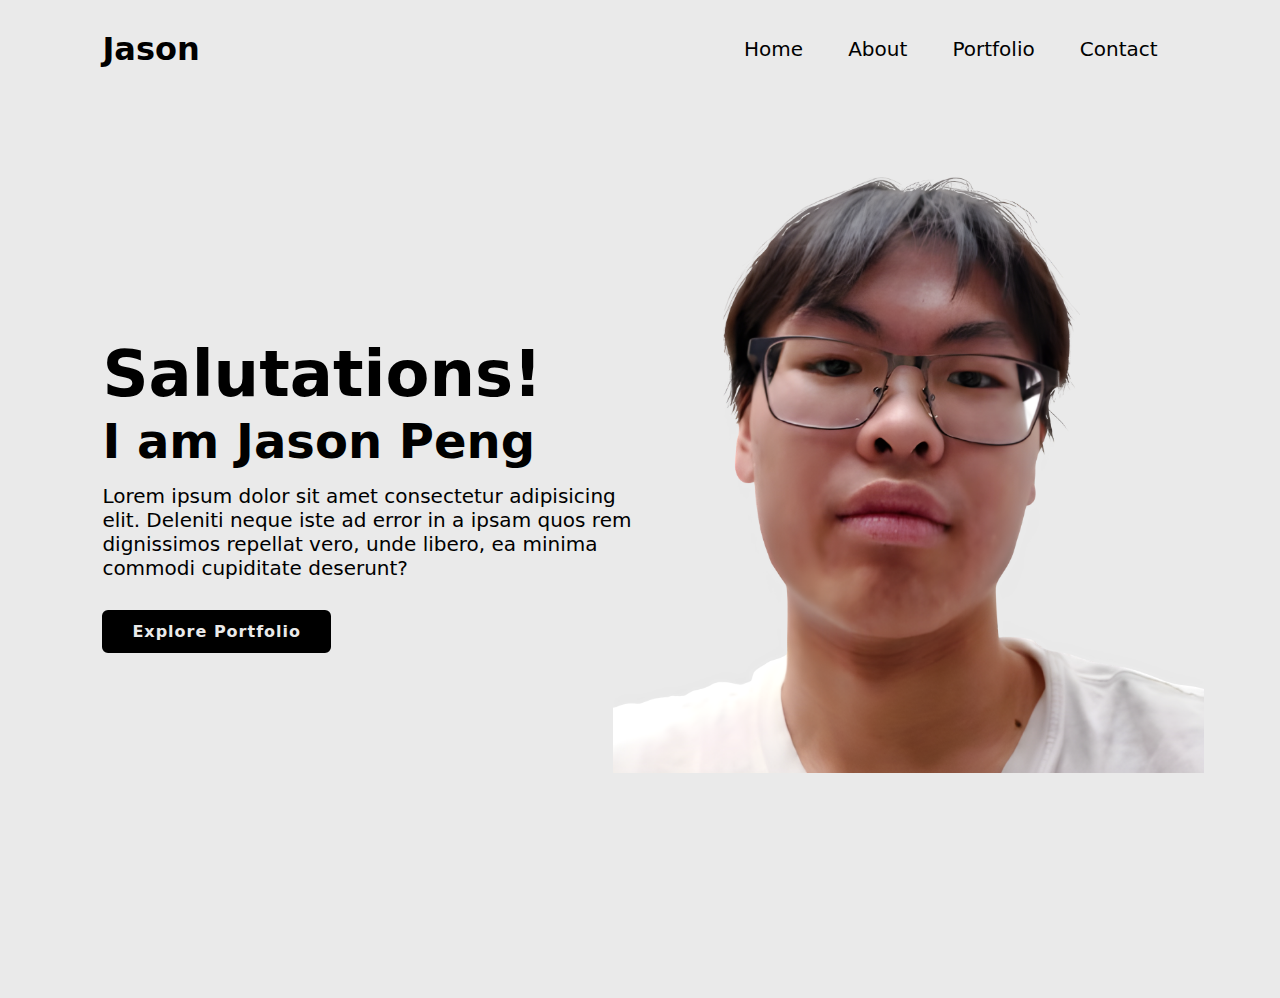
==== pages/about.html @ 4b4fb12f "Update index.html" ====
<!DOCTYPE html>
<html lang="en">
<head>
    <meta charset="UTF-8">
    <meta name="viewport" content="width=device-width, initial-scale=1.0">
    <title>My Resume - Jason</title>
    <link rel="stylesheet" href="/assets/CSS/stylesheets.css">
</head>
<body>
    <header class="header">
        <a href="/index.html" class="name">Jason</a>
        <nav class="navbar">
            <a href="/index.html">Home</a>
            <a href="/pages/about.html">About</a>
            <a href="/pages/portfolio.html">Portfolio</a>
            <a href="/pages/contact.html">Contact</a>
        </nav>
    </header>
    <section class="home">
        <div class="home-content">
            <h1>Salutations!</h1>
            <h3>I am Jason Peng</h3>
            <p>
                Lorem ipsum dolor sit amet consectetur adipisicing elit. Deleniti 
                neque iste ad error in a ipsam quos rem dignissimos repellat vero, 
                unde libero, ea minima commodi cupiditate deserunt?
            </p>
            <a href="/pages/portfolio.html" class="btn">Explore Portfolio</a>
        </div>
        <div class="selfie">
            <div class="selfie-div">
                <img src="/assets/Images/Me-removebg-preview_upscaled.png" alt="A selfie of Jason">
            </div>
        </div>
    </section>
</body>
</html>
---- assets/CSS/stylesheets.css ----
* {
    margin: 0;
    padding: 0;
    box-sizing: border-box;
    font-family: system-ui;
}
body {
    background-color: #eaeaea;
    overflow-y: hidden;
}
.header {
    padding: 30px 8%;
    display: flex;
    justify-content: space-between;
    align-items: center;
}
.name {
    font-size: 2rem;
    color: #000000;
    text-decoration: none;
    font-weight: 600;
}
.navbar a {
    display: inline-block;
    font-size: 1.25em;
    color: #000000;
    text-decoration: none;
    font-weight: 500;
    margin: 0 20px;
}
.home {
    position: relative;
    width: 100%;
    height: 100vh;
    display: flex;
    justify-content: space-between;
    align-items: center;
    padding: 0 8%;
    overflow: hidden;
}
.home-content {
    max-width: 50%;
    margin-bottom: 10%;
}
.home-content h1 {
    font-size: 4rem;
    line-height: 1.2;
}
.home-content h3 {
    font-size: 3rem;
}
.home-content p {
    font-size: 1.25em;
    margin: 15px 0 30px;
}
.btn {
    display: inline-block;
    padding: 10px 28px;
    background: #000000;
    border: 2px solid #000000;
    border-radius: 6px;
    font-size: 1em;
    color: #eaeaea;
    letter-spacing: 1px;
    text-decoration: none;
    font-weight: 600;
    transition: 0.5s;
}
.btn:hover {
    background: transparent;
    color: #000000;
}
.selfie {
    position: relative;
    width: 100%;
    height: 50%;
}
.selfie .selfie-div {
    position: absolute;
    width: 100%;
    height: 100%;
    background: #eaeaea;
    display: flex;
    justify-content: center;
    align-items: flex-end
}
.selfie .selfie-div img {
    height: 175%;
}
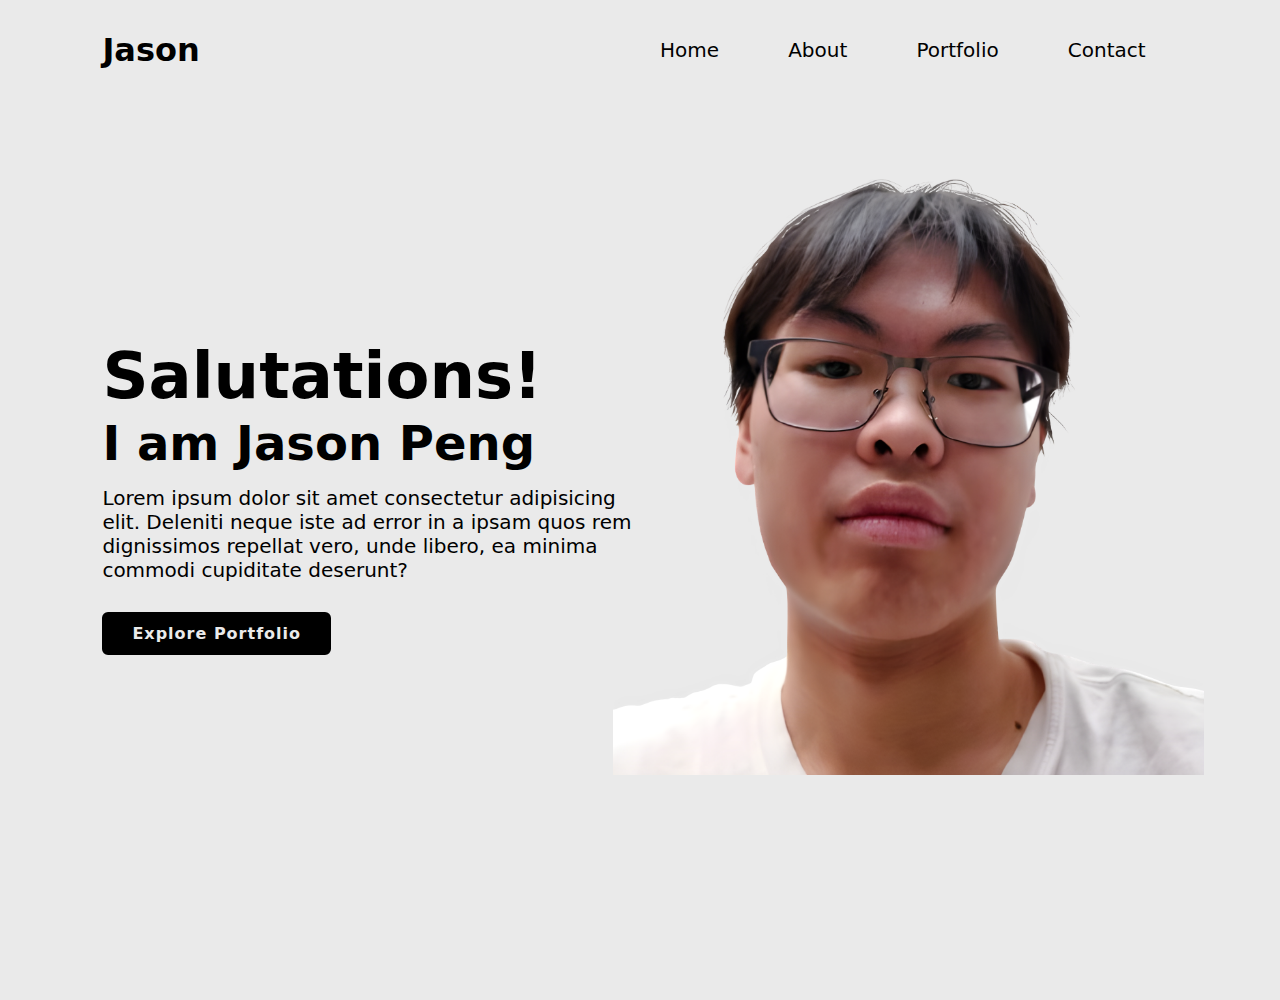
==== commit 978de763: "Update every page, stylesheets.css" ====
--- a/pages/about.html
+++ b/pages/about.html
@@ -9,11 +9,13 @@
 <body>
     <header class="header">
         <a href="/index.html" class="name">Jason</a>
-        <nav class="navbar">
-            <a href="/index.html">Home</a>
-            <a href="/pages/about.html">About</a>
-            <a href="/pages/portfolio.html">Portfolio</a>
-            <a href="/pages/contact.html">Contact</a>
+        <nav class="nav">
+            <ul>
+                <li><a href="/index.html">Home</a></li>
+                <li><a href="/pages/about.html">About</a></li>
+                <li><a href="/pages/portfolio.html">Portfolio</a></li>
+                <li><a href="/pages/contact.html">Contact</a></li>
+            </ul>
         </nav>
     </header>
     <section class="home">
--- a/assets/CSS/stylesheets.css
+++ b/assets/CSS/stylesheets.css
@@ -20,13 +20,75 @@
     text-decoration: none;
     font-weight: 600;
 }
-.navbar a {
+/* ul {
+    list-style-type: none;
+}
+.navbar li {
     display: inline-block;
     font-size: 1.25em;
-    color: #000000;
     text-decoration: none;
     font-weight: 500;
     margin: 0 20px;
+}
+a {
+    text-decoration: none;
+    color: #000000;
+} */
+.nav * {
+    box-sizing: border-box;
+    transition: all .35s ease;
+}
+  
+.nav li {
+    display: inline-block;
+    margin: .5em 1em;
+    padding: 0;
+}
+  
+.nav a {
+    padding: .5em .8em;
+    color: #000000;
+    position: relative;
+    text-decoration: none;
+    font-size: 20px;
+}
+  
+.nav a::before,
+.nav a::after {
+    content: '';
+    height: 14px;
+    width: 14px;
+    position: absolute;
+    transition: all .35s ease;
+    opacity: 0;
+}
+  
+.nav a::before {
+    content: '';
+    right: 0;
+    top: 0;
+    border-top: 3px solid #2cc9ce;
+    border-right: 3px solid #2cc9ce;
+    transform: translate(-100%, 50%);
+}
+  
+.nav a:after {
+    content: '';
+    left: 0;
+    bottom: 0;
+    border-bottom: 3px solid #2cc9ce;
+    border-left: 3px solid #2cc9ce;
+    transform: translate(100%, -50%)
+}
+  
+.nav a:hover:before,
+.nav a:hover:after{
+    transform: translate(0,0);
+    opacity: 1;
+}
+  
+.nav a:hover {
+    color: #39c5ca;
 }
 .home {
     position: relative;
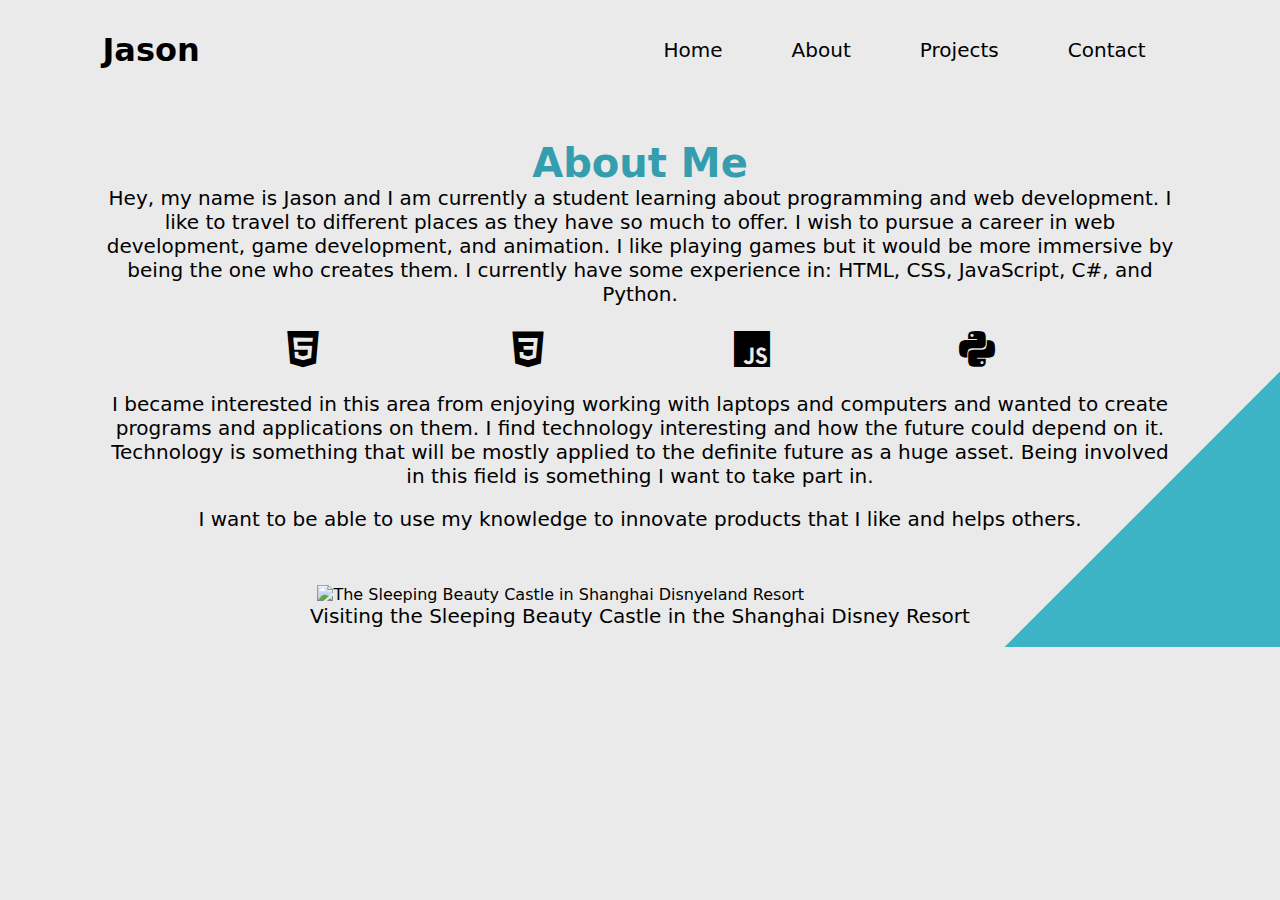
==== commit eb6a262b: "update all pages" ====
--- a/pages/about.html
+++ b/pages/about.html
@@ -4,6 +4,7 @@
     <meta charset="UTF-8">
     <meta name="viewport" content="width=device-width, initial-scale=1.0">
     <title>My Resume - Jason</title>
+    <link href='https://unpkg.com/boxicons@2.1.4/css/boxicons.min.css' rel='stylesheet'>
     <link rel="stylesheet" href="/assets/CSS/stylesheets.css">
 </head>
 <body>
@@ -13,27 +14,44 @@
             <ul>
                 <li><a href="/index.html">Home</a></li>
                 <li><a href="/pages/about.html">About</a></li>
-                <li><a href="/pages/portfolio.html">Portfolio</a></li>
+                <li><a href="/pages/projects.html">Projects</a></li>
                 <li><a href="/pages/contact.html">Contact</a></li>
             </ul>
         </nav>
     </header>
-    <section class="home">
-        <div class="home-content">
-            <h1>Salutations!</h1>
-            <h3>I am Jason Peng</h3>
+    <section class="about">
+        <div class="about-content">
+            <h3>About Me</h3>
             <p>
-                Lorem ipsum dolor sit amet consectetur adipisicing elit. Deleniti 
-                neque iste ad error in a ipsam quos rem dignissimos repellat vero, 
-                unde libero, ea minima commodi cupiditate deserunt?
+                Hey, my name is Jason and I am currently a student learning about programming and web development. I like to
+                travel to different places as they have so much to offer.
+                I wish to pursue a career in web development, game development, and animation. I like playing games
+                but it would be more immersive by being the one who creates them. I currently have some experience in:
+                HTML, CSS, JavaScript, C#, and Python.
             </p>
-            <a href="/pages/portfolio.html" class="btn">Explore Portfolio</a>
+            <br>
+            <div class="languages">
+                <i class='bx bxl-html5'></i>
+                <i class='bx bxl-css3'></i>
+                <i class='bx bxl-javascript'></i>
+                <i class='bx bxl-python'></i>
+            </div>
+            <br>
+            <p>
+                I became interested in this area from enjoying working with laptops and computers and wanted to create
+                programs and applications on them. I find technology interesting and how the future could depend on it.
+                Technology is something that will be mostly applied to the definite future as a huge asset. Being involved
+                in this field is something I want to take part in.
+            </p>
+            <br>
+            <p>
+                I want to be able to use my knowledge to innovate products that I like and helps others.
+            </p>
         </div>
-        <div class="selfie">
-            <div class="selfie-div">
-                <img src="/assets/Images/Me-removebg-preview_upscaled.png" alt="A selfie of Jason">
-            </div>
-        </div>
+        <div class="rhombus"></div>
+        <img src="/assets/Images/disneylandshanghai.png" alt="The Sleeping Beauty Castle in Shanghai Disnyeland Resort">
+        <p>Visiting the Sleeping Beauty Castle in the Shanghai Disney Resort</p>
+        <br>
     </section>
 </body>
 </html>--- a/assets/CSS/stylesheets.css
+++ b/assets/CSS/stylesheets.css
@@ -6,7 +6,6 @@
 }
 body {
     background-color: #eaeaea;
-    overflow-y: hidden;
 }
 .header {
     padding: 30px 8%;
@@ -67,8 +66,8 @@
     content: '';
     right: 0;
     top: 0;
-    border-top: 3px solid #2cc9ce;
-    border-right: 3px solid #2cc9ce;
+    border-top: 3px solid #3cb4c6;
+    border-right: 3px solid #349eaf;
     transform: translate(-100%, 50%);
 }
   
@@ -76,8 +75,8 @@
     content: '';
     left: 0;
     bottom: 0;
-    border-bottom: 3px solid #2cc9ce;
-    border-left: 3px solid #2cc9ce;
+    border-bottom: 3px solid #349eaf;
+    border-left: 3px solid #3cb4c6;
     transform: translate(100%, -50%)
 }
   
@@ -88,12 +87,12 @@
 }
   
 .nav a:hover {
-    color: #39c5ca;
+    color: #3cb4c6;
 }
 .home {
     position: relative;
     width: 100%;
-    height: 100vh;
+    height: 87.2vh;
     display: flex;
     justify-content: space-between;
     align-items: center;
@@ -110,6 +109,7 @@
 }
 .home-content h3 {
     font-size: 3rem;
+    color: #349eaf;
 }
 .home-content p {
     font-size: 1.25em;
@@ -118,8 +118,8 @@
 .btn {
     display: inline-block;
     padding: 10px 28px;
-    background: #000000;
-    border: 2px solid #000000;
+    background: #3cb4c6;
+    border: 2px solid #349eaf;
     border-radius: 6px;
     font-size: 1em;
     color: #eaeaea;
@@ -130,7 +130,7 @@
 }
 .btn:hover {
     background: transparent;
-    color: #000000;
+    color: #3cb4c6;
 }
 .selfie {
     position: relative;
@@ -144,8 +144,62 @@
     background: #eaeaea;
     display: flex;
     justify-content: center;
-    align-items: flex-end
+    align-items: flex-end;
+    border: 25px solid #3cb4c6;
+    box-shadow: 15px 15px 15px rgba(0, 0, 0, 0.2);
 }
 .selfie .selfie-div img {
     height: 175%;
+}
+.home .rhombus {
+    position: absolute;
+    left: 75%;
+    top: 35%;
+    width: 900px;
+    height: 900px;
+    background-color: #3cb4c6;
+    transform: rotate(45deg);
+    z-index: -1;
+}
+.about {
+    position: relative;
+    max-width: 100%;
+    max-height: 100%;
+    display: flex;
+    justify-content: center;
+    flex-direction: column;
+    align-items: center;
+    padding: 0 8%;
+    overflow: hidden;
+}
+.about-content h3 {
+    color: #349eaf;
+    text-align: center;
+    font-size: 2.5rem;
+    margin-top: 1em;
+}
+.about p {
+    font-size: 1.25em;
+    text-align: center;
+}
+.languages {
+    display: flex;
+    justify-content: space-evenly;
+}
+.languages i {
+    font-size: 3em;
+}
+.about img {
+    width: 60%;
+    margin: 5% 0 0;
+}
+.about .rhombus {
+    position: absolute;
+    left: 75%;
+    top: 60%;
+    width: 900px;
+    height: 900px;
+    background-color: #3cb4c6;
+    transform: rotate(45deg);
+    z-index: -1;
 }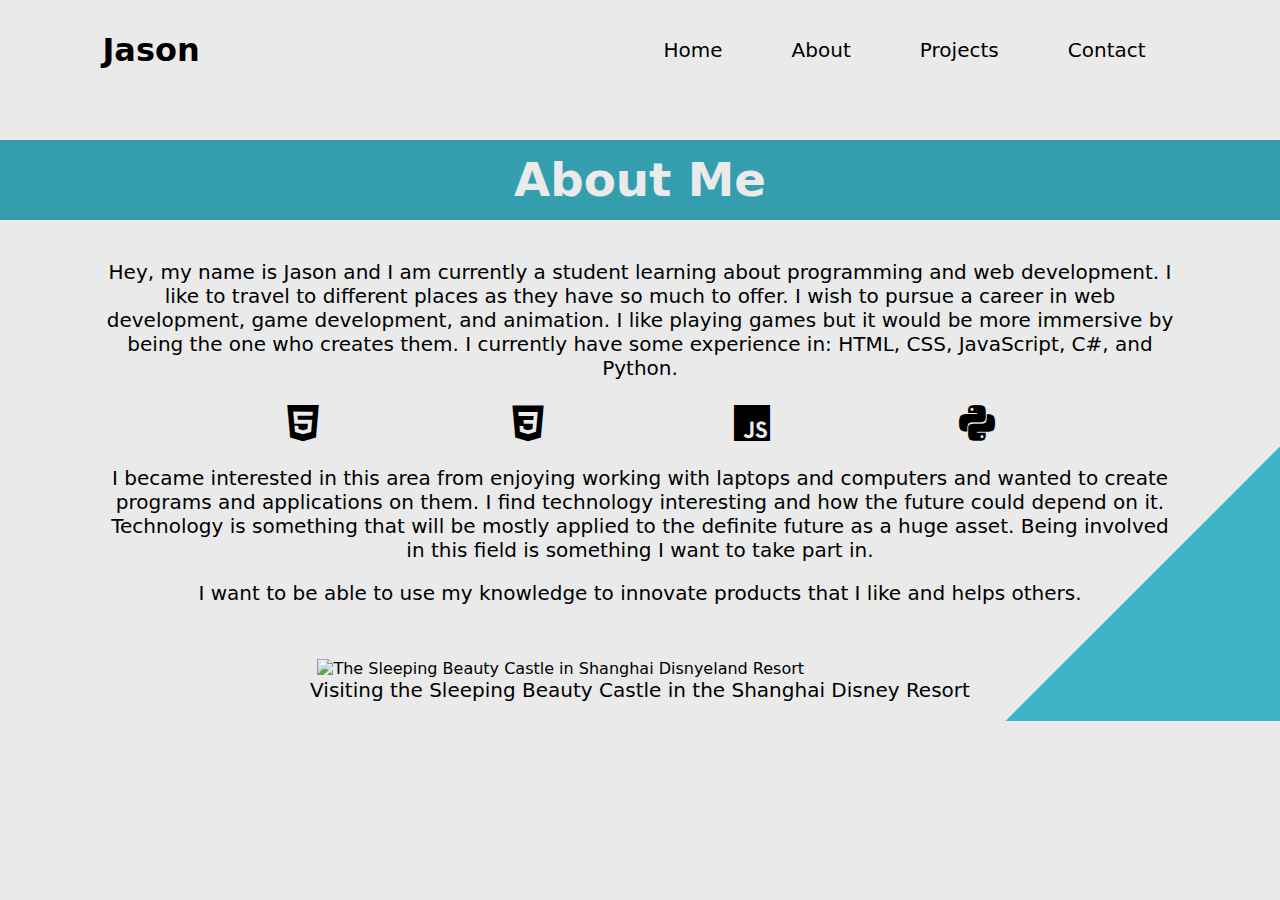
==== commit f3f99e21: "updated projects.html, about.html" ====
--- a/pages/about.html
+++ b/pages/about.html
@@ -3,7 +3,7 @@
 <head>
     <meta charset="UTF-8">
     <meta name="viewport" content="width=device-width, initial-scale=1.0">
-    <title>My Resume - Jason</title>
+    <title>Jason - About</title>
     <link href='https://unpkg.com/boxicons@2.1.4/css/boxicons.min.css' rel='stylesheet'>
     <link rel="stylesheet" href="/assets/CSS/stylesheets.css">
 </head>
@@ -20,8 +20,10 @@
         </nav>
     </header>
     <section class="about">
+        <div class="about-title">
+            <h3>About Me</h3>
+        </div>
         <div class="about-content">
-            <h3>About Me</h3>
             <p>
                 Hey, my name is Jason and I am currently a student learning about programming and web development. I like to
                 travel to different places as they have so much to offer.
--- a/assets/CSS/stylesheets.css
+++ b/assets/CSS/stylesheets.css
@@ -172,11 +172,19 @@
     padding: 0 8%;
     overflow: hidden;
 }
-.about-content h3 {
+.about-title {
+    display: flex;
     color: #349eaf;
     text-align: center;
     font-size: 2.5rem;
     margin-top: 1em;
+    margin-bottom: 1em;
+    background-color: #349eaf;
+    color: #eaeaea;
+    width: 100vw;
+    justify-content: center;
+    align-items: center;
+    height: 2em;
 }
 .about p {
     font-size: 1.25em;
@@ -196,10 +204,153 @@
 .about .rhombus {
     position: absolute;
     left: 75%;
-    top: 60%;
+    top: 65%;
     width: 900px;
     height: 900px;
     background-color: #3cb4c6;
     transform: rotate(45deg);
     z-index: -1;
+}
+.contact-me {
+    position: relative;
+    width: 100%;
+    padding: 40px 100px;
+    overflow: hidden;
+}
+.contact-me .title {
+    display: flex;
+    justify-content: center;
+    align-items: center;
+    font-size: 2.5rem;
+}
+.contact-me .title h3 {
+    color: #349eaf;
+}
+.contact-content {
+    position: relative;
+}
+.contact {
+    padding: 40px;
+    background-color: #fff;
+    margin-top: 20px;
+    box-shadow: 15px 15px 15px rgba(0, 0, 0, 0.2);
+}
+.form h3 {
+    color: #349eaf;
+    font-weight: 500;
+    font-size: 1.4em;
+    margin-bottom: 10px;
+}
+.formBox {
+    position: relative;
+    width: 100%;
+}
+.formBox .row50 {
+    display: flex;
+    gap: 20px;
+}
+.inputBox {
+    display: flex;
+    flex-direction: column;
+    margin-bottom: 10px;
+    width: 50%;
+}
+.formBox .row100 .inputBox {
+    width: 100%;
+}
+.inputBox span {
+    color: #349eaf;
+    margin-top: 10px;
+    margin-bottom: 5px;
+    font-weight: 500;
+}
+.inputBox input {
+    padding: 10px;
+    font-size: 1.1em;
+    outline: none;
+    border: 1px solid #000000;
+}
+.inputBox textarea {
+    padding: 10px;
+    font-size: 1.1em;
+    outline: none;
+    border: 1px solid #000000;
+    resize: none;
+    min-height: 220px;
+    margin-bottom: 10px;
+}
+.inputBox input[type="submit"] {
+    background: #3cb4c6;
+    color: #eaeaea;
+    border: none;
+    font-size: 1.1em;
+    max-width: 120px;
+    font-weight: 500;
+    cursor: pointer;
+    padding: 14px 15px;
+}
+.contact-me .rhombus {
+    position: absolute;
+    left: 75%;
+    top: 45%;
+    width: 900px;
+    height: 900px;
+    background-color: #3cb4c6;
+    transform: rotate(45deg);
+    z-index: -1;
+}
+.projects {
+    position: relative;
+    max-width: 100%;
+    max-height: 100%;
+    display: flex;
+    justify-content: center;
+    flex-direction: column;
+    align-items: center;
+    padding: 0 5%;
+    overflow: hidden;
+}
+.projects-title {
+    display: flex;
+    color: #349eaf;
+    text-align: center;
+    font-size: 2.5rem;
+    margin-top: 1em;
+    margin-bottom: 1em;
+    background-color: #349eaf;
+    color: #eaeaea;
+    width: 100vw;
+    justify-content: center;
+    align-items: center;
+    height: 2em;
+}
+.projects-content {
+    display: grid;
+    grid-template-columns: 50% 50%;
+    gap: 1.5em;
+    max-width: 100%;
+    margin: 1em;
+}
+.project {
+    padding: 1em;
+    border: 2px solid #349eaf;
+}
+.project:hover {
+    background-color: #fff;
+    transition: .5s;
+}
+.project img {
+    width: 100%;
+    height: auto;
+}
+.codes {
+    display: flex;
+    gap: 2em;
+    height: 3em;
+    align-items: center;
+}
+.code {
+    border: 1px solid #349eaf;
+    border-radius: 10px;
+    padding: 2px;
 }